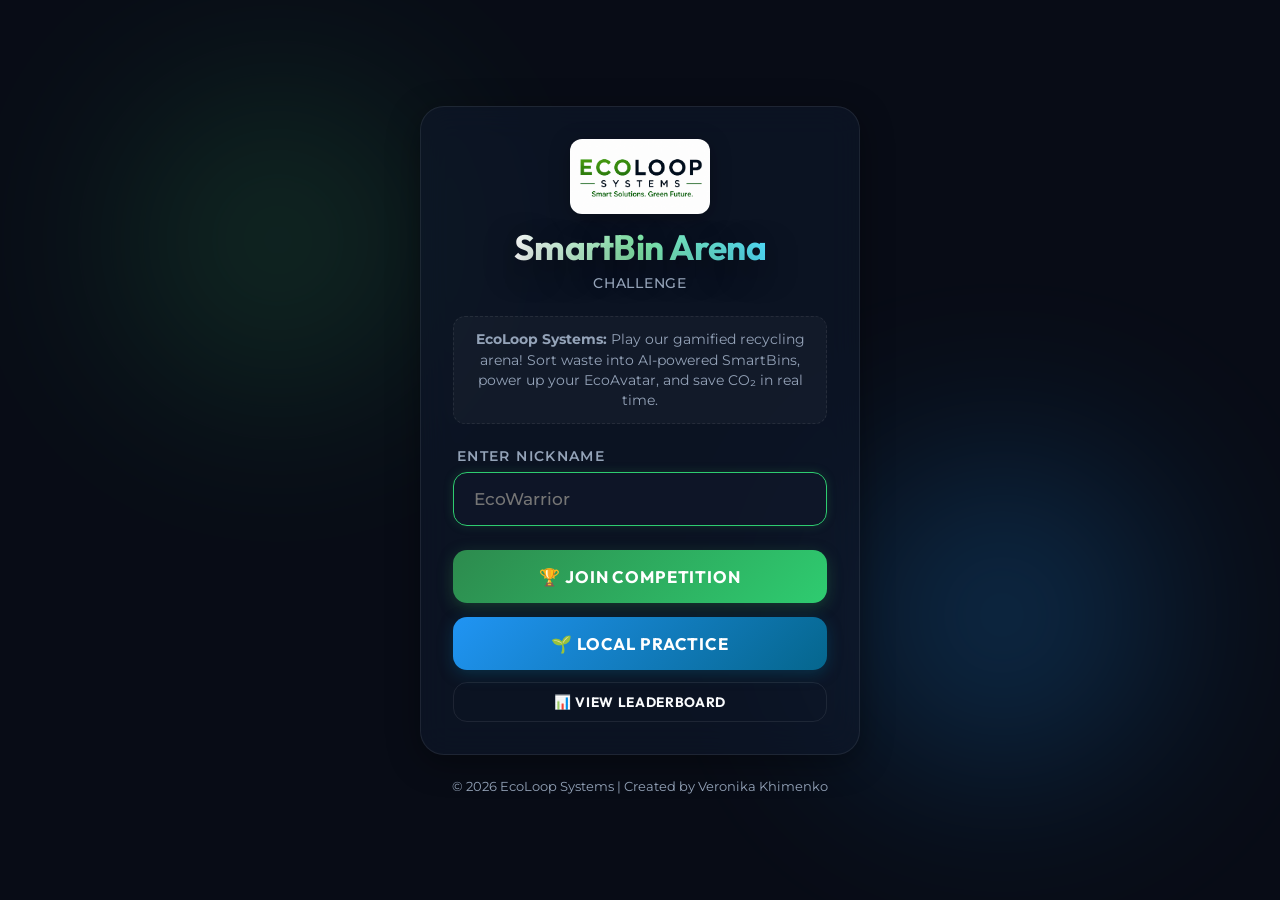
==== index.html @ d321e323 "Initial commit of SmartBin Challenge Arena" ====
<!DOCTYPE html>
<html lang="en">
<head>
  <meta charset="UTF-8">
  <meta name="viewport" content="width=device-width, initial-scale=1.0, maximum-scale=1.0, user-scalable=no">
  <title>SmartBin Challenge Arena - EcoLoop Systems</title>
  <meta name="description" content="Test your recycling speed, learn sustainability, and compete on the live leaderboard!">
  <link rel="stylesheet" href="css/style.css">
</head>
<body>
  
  <main class="glass-card pulse-card">
    <div class="logo-container">
      <!-- Logo of Veronika's startup startup-demo logo.png -->
      <img src="assets/logo.png" alt="EcoLoop Systems Logo" class="app-logo" id="logoImg" onerror="this.src='https://img.icons8.com/color/144/recycle.png'">
      <h1 class="app-title" id="mainTitle">SmartBin Arena</h1>
      <p class="app-subtitle" id="subTitle">Challenge</p>
    </div>

    <div class="eco-pitch" id="pitchText">
      <strong>EcoLoop Systems:</strong> Play our gamified recycling arena! Sort waste into AI-powered SmartBins, power up your EcoAvatar, and save CO₂ in real time.
    </div>

    <div class="input-group">
      <label for="nickname" class="input-label" id="labelNick">Enter Nickname</label>
      <input type="text" id="nickname" class="input-field" placeholder="EcoWarrior" maxlength="15" autofocus required>
    </div>

    <div style="margin-top: 10px;">
      <button id="btnMulti" class="btn btn-primary">
        <span>🏆 Join Competition</span>
      </button>
      <button id="btnSingle" class="btn btn-secondary">
        <span>🌱 Local Practice</span>
      </button>
      
      <!-- Quick link to view leaderboard without playing -->
      <button id="btnLeaderboard" class="btn btn-outline" style="font-size: 0.85rem; padding: 10px;">
        📊 View Leaderboard
      </button>
    </div>
  </main>

  <footer style="margin-top: 24px; font-size: 0.8rem; color: hsl(var(--text-muted)); text-align: center; z-index: 10;">
    &copy; 2026 EcoLoop Systems | Created by Veronika Khimenko
  </footer>

  <script>
    // Simple verification and routing
    const nicknameInput = document.getElementById('nickname');
    const btnMulti = document.getElementById('btnMulti');
    const btnSingle = document.getElementById('btnSingle');
    const btnLeaderboard = document.getElementById('btnLeaderboard');

    // Retrieve previous nickname if exists
    if (localStorage.getItem('eco_nickname')) {
      nicknameInput.value = localStorage.getItem('eco_nickname');
    }

    function saveNickname() {
      let nick = nicknameInput.value.trim();
      if (!nick) {
        // Pre-fill a random one if empty
        const randomNum = Math.floor(Math.random() * 900) + 100;
        nick = 'EcoStudent_' + randomNum;
      }
      localStorage.setItem('eco_nickname', nick);
      return nick;
    }

    btnMulti.addEventListener('click', () => {
      const nickname = saveNickname();
      window.location.href = `game.html?mode=multi&nickname=${encodeURIComponent(nickname)}`;
    });

    btnSingle.addEventListener('click', () => {
      const nickname = saveNickname();
      window.location.href = `game.html?mode=single&nickname=${encodeURIComponent(nickname)}`;
    });

    btnLeaderboard.addEventListener('click', () => {
      window.location.href = `game.html?viewLeaderboard=true`;
    });
  </script>
</body>
</html>
---- css/style.css ----
/* Import clean, premium Google Fonts */
@import url('https://fonts.googleapis.com/css2?family=Montserrat:wght@400;500;600;700;800&family=Outfit:wght@300;400;500;600;700;800&display=swap');

:root {
  /* Harmonious Eco-friendly color palette (HSL Tailored) */
  --primary-deep: 154, 75%, 20%;      /* Deep Forest Green */
  --primary-eco: 141, 51%, 36%;       /* Eco Green */
  --primary-light: 145, 63%, 49%;     /* Vibrant Mint */
  --accent-cyan: 188, 100%, 50%;      /* Neon Cyan */
  --accent-blue: 207, 90%, 54%;       /* Premium Sky Blue */
  --accent-amber: 37, 90%, 51%;       /* Warm Amber (for warning/difficulty) */
  --accent-red: 350, 80%, 55%;        /* Wrong sort crimson */
  
  /* Backgrounds & Text */
  --bg-navy: 222, 47%, 11%;           /* Dark Mode Navy */
  --bg-dark: 222, 47%, 6%;            /* Deeper Space Dark */
  --text-light: 210, 40%, 98%;        /* Crisp Off-White */
  --text-muted: 215, 20%, 65%;        /* Soft Slate Gray */

  /* Glassmorphism styling defaults */
  --glass-bg: rgba(15, 23, 42, 0.65);
  --glass-border: rgba(255, 255, 255, 0.08);
  --glass-shadow: 0 8px 32px 0 rgba(0, 0, 0, 0.37);
  --glass-glow-green: 0 0 20px rgba(45, 138, 78, 0.2);
  --glass-glow-cyan: 0 0 20px rgba(0, 229, 255, 0.25);
  
  /* Fonts */
  --font-display: 'Outfit', sans-serif;
  --font-body: 'Montserrat', sans-serif;
}

* {
  box-sizing: border-box;
  margin: 0;
  padding: 0;
  -webkit-tap-highlight-color: transparent;
}

body {
  font-family: var(--font-body);
  background-color: hsl(var(--bg-dark));
  color: hsl(var(--text-light));
  min-height: 100vh;
  display: flex;
  flex-direction: column;
  justify-content: center;
  align-items: center;
  overflow-x: hidden;
  position: relative;
}

/* Background animated glow orbs */
body::before, body::after {
  content: '';
  position: absolute;
  width: 300px;
  height: 300px;
  border-radius: 50%;
  z-index: -1;
  filter: blur(100px);
  opacity: 0.25;
  pointer-events: none;
}

body::before {
  background: hsl(var(--primary-eco));
  top: 10%;
  left: 10%;
  animation: floatOrb 12s infinite alternate ease-in-out;
}

body::after {
  background: hsl(var(--accent-blue));
  bottom: 15%;
  right: 10%;
  animation: floatOrb 15s infinite alternate-reverse ease-in-out;
}

@keyframes floatOrb {
  0% { transform: translate(0, 0) scale(1); }
  100% { transform: translate(50px, 30px) scale(1.2); }
}

/* Scrollbars */
::-webkit-scrollbar {
  width: 6px;
  height: 6px;
}
::-webkit-scrollbar-track {
  background: rgba(15, 23, 42, 0.5);
}
::-webkit-scrollbar-thumb {
  background: hsl(var(--primary-eco));
  border-radius: 3px;
}
::-webkit-scrollbar-thumb:hover {
  background: hsl(var(--primary-light));
}

/* Typography elements */
h1, h2, h3, h4 {
  font-family: var(--font-display);
  font-weight: 700;
  letter-spacing: -0.02em;
}

/* Premium Card (Glassmorphism) */
.glass-card {
  background: var(--glass-bg);
  backdrop-filter: blur(16px);
  -webkit-backdrop-filter: blur(16px);
  border: 1px solid var(--glass-border);
  box-shadow: var(--glass-shadow);
  border-radius: 24px;
  padding: 32px;
  width: 90%;
  max-width: 440px;
  text-align: center;
  z-index: 10;
  transition: transform 0.3s cubic-bezier(0.175, 0.885, 0.32, 1.275), border-color 0.3s ease, box-shadow 0.3s ease;
}

.glass-card:hover {
  border-color: rgba(0, 229, 255, 0.25);
  box-shadow: var(--glass-shadow), var(--glass-glow-cyan);
}

/* Form Controls */
.input-group {
  margin: 24px 0;
  text-align: left;
}

.input-label {
  display: block;
  font-size: 0.85rem;
  font-weight: 600;
  text-transform: uppercase;
  letter-spacing: 0.1em;
  color: hsl(var(--text-muted));
  margin-bottom: 8px;
  padding-left: 4px;
}

.input-field {
  width: 100%;
  padding: 16px 20px;
  font-size: 1.05rem;
  font-family: var(--font-body);
  font-weight: 500;
  background: rgba(15, 23, 42, 0.6);
  border: 1.5px solid var(--glass-border);
  border-radius: 14px;
  color: white;
  transition: all 0.3s ease;
  outline: none;
}

.input-field:focus {
  border-color: hsl(var(--primary-light));
  background: rgba(15, 23, 42, 0.8);
  box-shadow: 0 0 10px rgba(45, 138, 78, 0.25);
}

/* Buttons */
.btn {
  display: inline-flex;
  align-items: center;
  justify-content: center;
  width: 100%;
  padding: 16px 28px;
  font-family: var(--font-display);
  font-size: 1.05rem;
  font-weight: 700;
  text-transform: uppercase;
  letter-spacing: 0.05em;
  border-radius: 14px;
  border: none;
  cursor: pointer;
  transition: all 0.25s cubic-bezier(0.4, 0, 0.2, 1);
  position: relative;
  overflow: hidden;
  text-decoration: none;
}

.btn-primary {
  background: linear-gradient(135deg, hsl(var(--primary-eco)), hsl(var(--primary-light)));
  color: white;
  box-shadow: 0 4px 15px rgba(45, 138, 78, 0.35);
}

.btn-primary:hover {
  transform: translateY(-2px);
  box-shadow: 0 6px 20px rgba(45, 138, 78, 0.5), 0 0 12px rgba(0, 229, 255, 0.3);
}

.btn-primary:active {
  transform: translateY(1px);
}

.btn-secondary {
  background: linear-gradient(135deg, hsl(var(--accent-blue)), #05668d);
  color: white;
  box-shadow: 0 4px 15px rgba(5, 102, 141, 0.35);
  margin-top: 14px;
}

.btn-secondary:hover {
  transform: translateY(-2px);
  box-shadow: 0 6px 20px rgba(5, 102, 141, 0.5);
}

.btn-secondary:active {
  transform: translateY(1px);
}

.btn-outline {
  background: transparent;
  border: 1.5px solid var(--glass-border);
  color: hsl(var(--text-light));
  margin-top: 12px;
}

.btn-outline:hover {
  background: rgba(255, 255, 255, 0.05);
  border-color: hsl(var(--text-light));
}

/* Logo and Header designs */
.logo-container {
  margin-bottom: 24px;
  display: flex;
  flex-direction: column;
  align-items: center;
}

.app-logo {
  max-width: 140px;
  height: auto;
  border-radius: 12px;
  margin-bottom: 12px;
  filter: drop-shadow(0 4px 10px rgba(0,0,0,0.3));
}

.app-title {
  font-size: 2.2rem;
  background: linear-gradient(to right, #ffffff, #88f3b2, #53e2ff);
  -webkit-background-clip: text;
  -webkit-text-fill-color: transparent;
  margin-bottom: 6px;
  text-shadow: 0 10px 30px rgba(0, 0, 0, 0.5);
  line-height: 1.2;
}

.app-subtitle {
  font-size: 0.9rem;
  font-weight: 500;
  color: hsl(var(--text-muted));
  letter-spacing: 0.05em;
  text-transform: uppercase;
}

.eco-pitch {
  font-size: 0.85rem;
  line-height: 1.5;
  color: hsl(var(--text-muted));
  background: rgba(255, 255, 255, 0.03);
  border-radius: 12px;
  padding: 12px;
  margin: 16px 0;
  border: 1px dashed rgba(255, 255, 255, 0.08);
}

/* Micro-animations */
@keyframes pulseGlow {
  0% { box-shadow: var(--glass-shadow); }
  50% { box-shadow: var(--glass-shadow), 0 0 15px rgba(0, 229, 255, 0.15); }
  100% { box-shadow: var(--glass-shadow); }
}

.pulse-card {
  animation: pulseGlow 4s infinite ease-in-out;
}
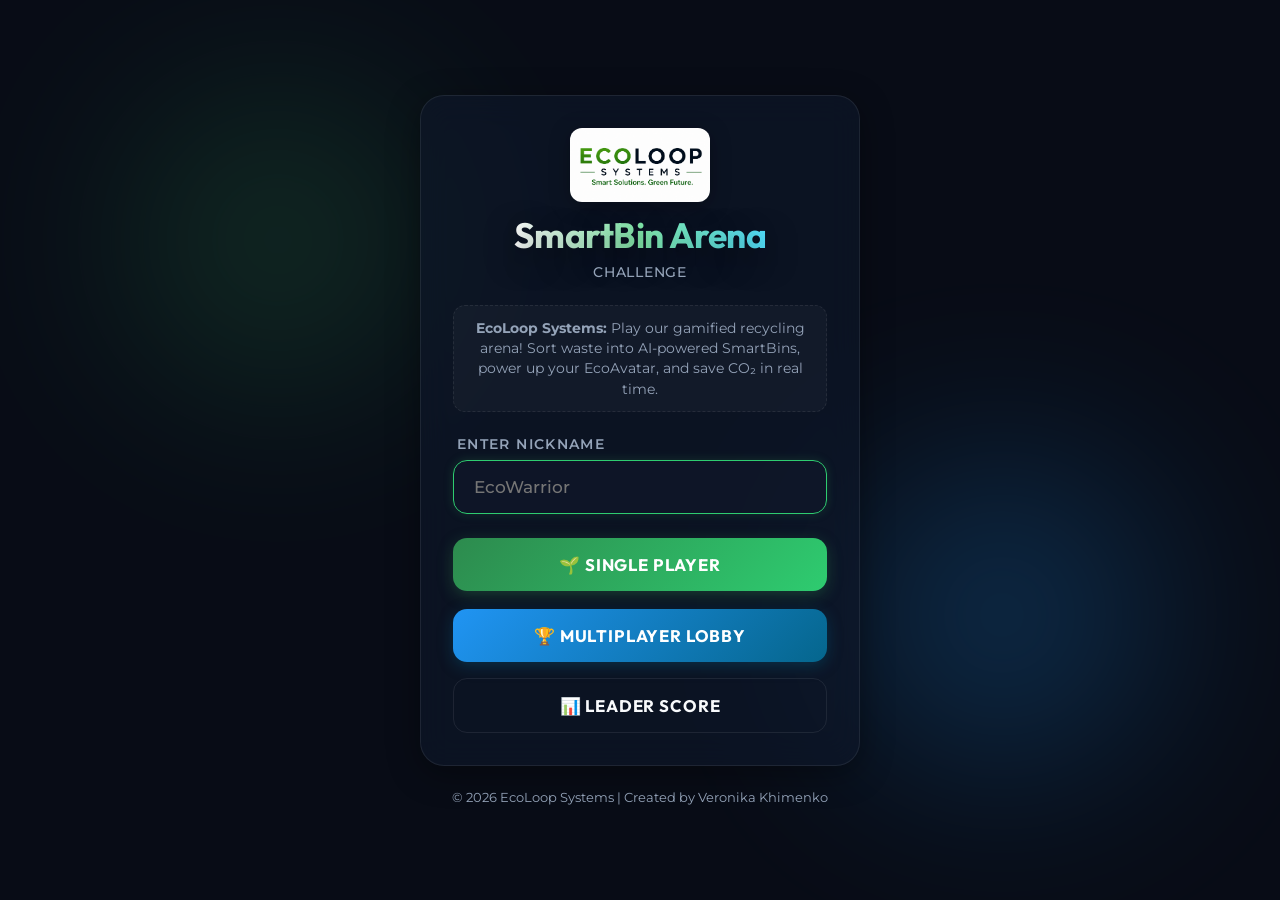
==== commit cb8aa8fc: "Implement real-time Multiplayer Lobby sync and realistic borderless illustrated SVGs" ====
--- a/index.html
+++ b/index.html
@@ -26,17 +26,18 @@
       <input type="text" id="nickname" class="input-field" placeholder="EcoWarrior" maxlength="15" autofocus required>
     </div>
 
-    <div style="margin-top: 10px;">
-      <button id="btnMulti" class="btn btn-primary">
-        <span>🏆 Join Competition</span>
+    <div style="margin-top: 10px; display: flex; flex-direction: column; gap: 4px;">
+      <button id="btnSingle" class="btn btn-primary">
+        <span>🌱 Single Player</span>
       </button>
-      <button id="btnSingle" class="btn btn-secondary">
-        <span>🌱 Local Practice</span>
+      
+      <button id="btnMulti" class="btn btn-secondary">
+        <span>🏆 Multiplayer Lobby</span>
       </button>
       
       <!-- Quick link to view leaderboard without playing -->
-      <button id="btnLeaderboard" class="btn btn-outline" style="font-size: 0.85rem; padding: 10px;">
-        📊 View Leaderboard
+      <button id="btnLeaderboard" class="btn btn-outline">
+        📊 Leader Score
       </button>
     </div>
   </main>
@@ -46,10 +47,9 @@
   </footer>
 
   <script>
-    // Simple verification and routing
     const nicknameInput = document.getElementById('nickname');
+    const btnSingle = document.getElementById('btnSingle');
     const btnMulti = document.getElementById('btnMulti');
-    const btnSingle = document.getElementById('btnSingle');
     const btnLeaderboard = document.getElementById('btnLeaderboard');
 
     // Retrieve previous nickname if exists
@@ -60,7 +60,6 @@
     function saveNickname() {
       let nick = nicknameInput.value.trim();
       if (!nick) {
-        // Pre-fill a random one if empty
         const randomNum = Math.floor(Math.random() * 900) + 100;
         nick = 'EcoStudent_' + randomNum;
       }
@@ -68,14 +67,14 @@
       return nick;
     }
 
-    btnMulti.addEventListener('click', () => {
-      const nickname = saveNickname();
-      window.location.href = `game.html?mode=multi&nickname=${encodeURIComponent(nickname)}`;
-    });
-
     btnSingle.addEventListener('click', () => {
       const nickname = saveNickname();
       window.location.href = `game.html?mode=single&nickname=${encodeURIComponent(nickname)}`;
+    });
+
+    btnMulti.addEventListener('click', () => {
+      const nickname = saveNickname();
+      window.location.href = `lobby.html?nickname=${encodeURIComponent(nickname)}`;
     });
 
     btnLeaderboard.addEventListener('click', () => {
